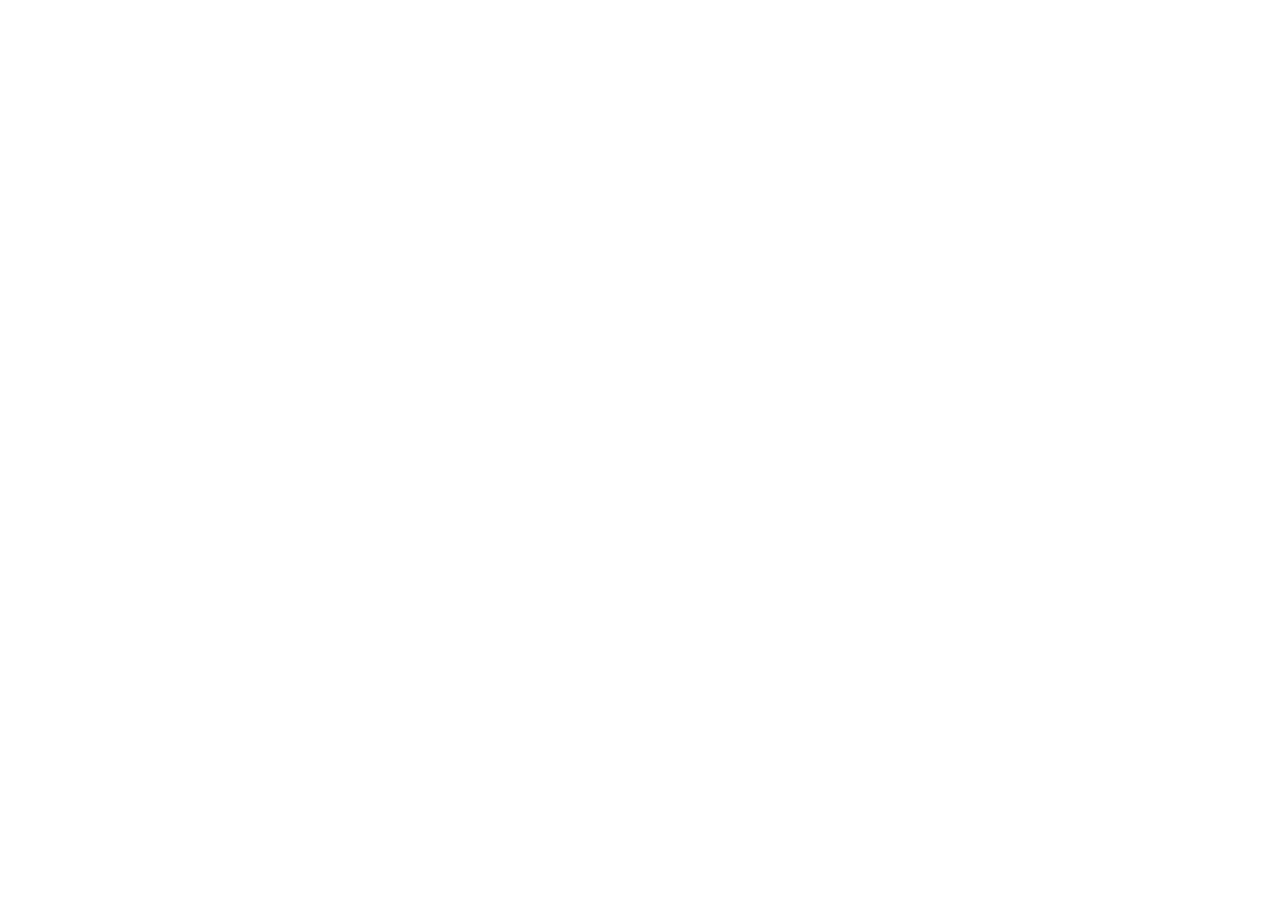
==== index.html @ e65b6827 "creacion de carpeta, index y css" ====
<!DOCTYPE html>
<html lang="en">
  <head>
    <meta charset="UTF-8" />
    <meta http-equiv="X-UA-Compatible" content="IE=edge" />
    <meta name="viewport" content="width=device-width, initial-scale=1.0" />
    <title>P1 Landing Negocio</title>
    <link rel="stylesheet" href="./style.css" />

    <link
      rel="stylesheet"
      href="https://cdn.jsdelivr.net/npm/bootstrap@4.6.0/dist/css/bootstrap.min.css"
      integrity="sha384-B0vP5xmATw1+K9KRQjQERJvTumQW0nPEzvF6L/Z6nronJ3oUOFUFpCjEUQouq2+l"
      crossorigin="anonymous"
    />
    <script
      src="https://code.jquery.com/jquery-3.5.1.slim.min.js"
      integrity="sha384-DfXdz2htPH0lsSSs5nCTpuj/zy4C+OGpamoFVy38MVBnE+IbbVYUew+OrCXaRkfj"
      crossorigin="anonymous"
    ></script>
    <script
      src="https://cdn.jsdelivr.net/npm/bootstrap@4.6.0/dist/js/bootstrap.bundle.min.js"
      integrity="sha384-Piv4xVNRyMGpqkS2by6br4gNJ7DXjqk09RmUpJ8jgGtD7zP9yug3goQfGII0yAns"
      crossorigin="anonymous"
    ></script>

    <link rel="apple-touch-icon" sizes="57x57" href="/apple-icon-57x57.png" />
    <link rel="apple-touch-icon" sizes="60x60" href="/apple-icon-60x60.png" />
    <link rel="apple-touch-icon" sizes="72x72" href="/apple-icon-72x72.png" />
    <link rel="apple-touch-icon" sizes="76x76" href="/apple-icon-76x76.png" />
    <link
      rel="apple-touch-icon"
      sizes="114x114"
      href="/apple-icon-114x114.png"
    />
    <link
      rel="apple-touch-icon"
      sizes="120x120"
      href="/apple-icon-120x120.png"
    />
    <link
      rel="apple-touch-icon"
      sizes="144x144"
      href="/apple-icon-144x144.png"
    />
    <link
      rel="apple-touch-icon"
      sizes="152x152"
      href="/apple-icon-152x152.png"
    />
    <link
      rel="apple-touch-icon"
      sizes="180x180"
      href="/apple-icon-180x180.png"
    />
    <link
      rel="icon"
      type="image/png"
      sizes="192x192"
      href="/android-icon-192x192.png"
    />
    <link rel="icon" type="image/png" sizes="32x32" href="/favicon-32x32.png" />
    <link rel="icon" type="image/png" sizes="96x96" href="/favicon-96x96.png" />
    <link rel="icon" type="image/png" sizes="16x16" href="/favicon-16x16.png" />
    <link rel="manifest" href="/manifest.json" />
    <meta name="msapplication-TileColor" content="#ffffff" />
    <meta name="msapplication-TileImage" content="/ms-icon-144x144.png" />
    <meta name="theme-color" content="#ffffff" />
  </head>
  <body>
    
  </body>
</html>
---- style.css ----
* {
 margin: 0;
 padding: 0;
 box-sizing: border-box;   
}

body {
    
}
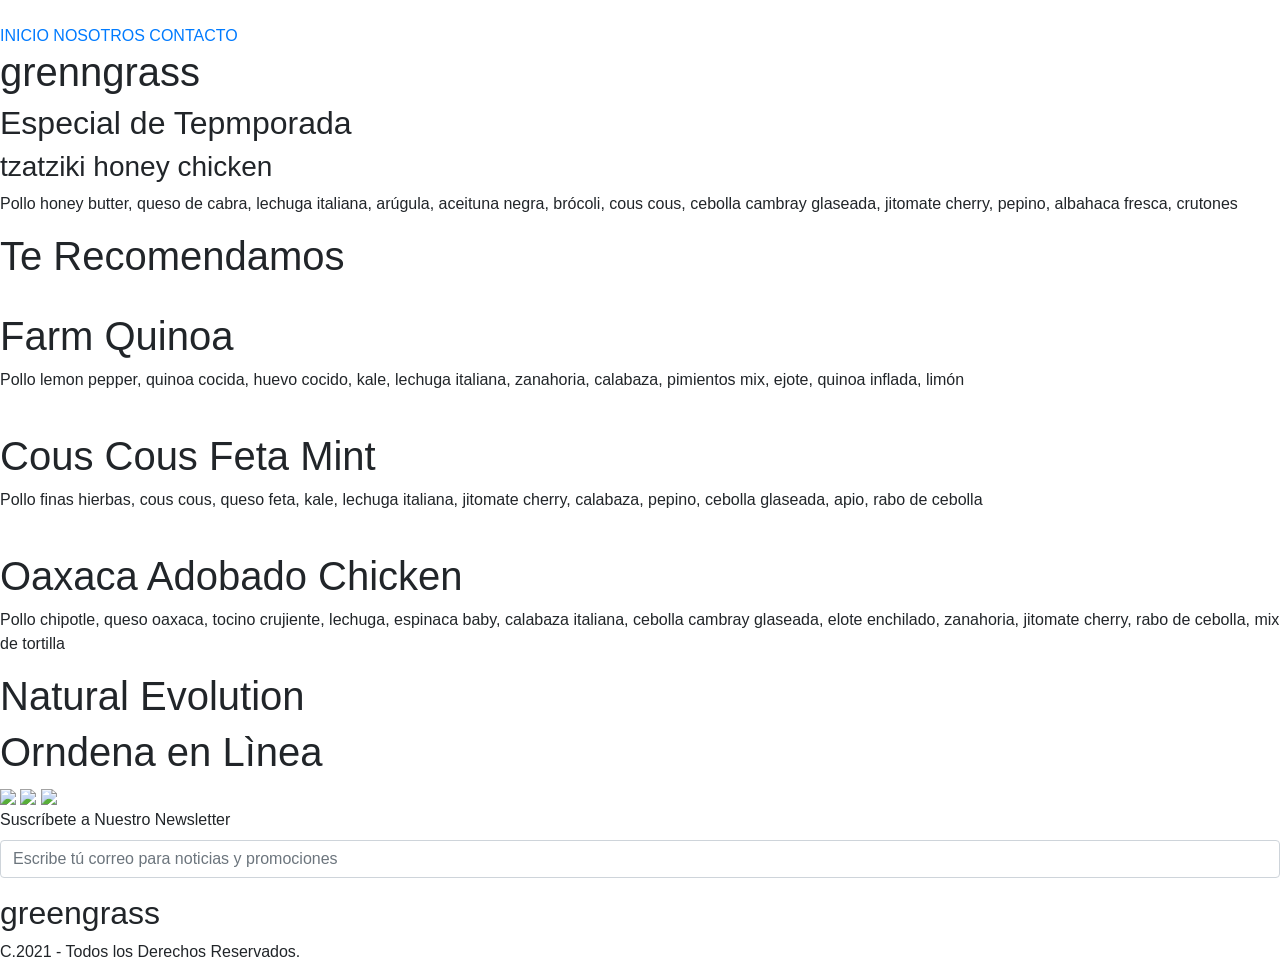
==== commit 8ee92412: "estructura html, carpetas con imagenes a usar" ====
--- a/index.html
+++ b/index.html
@@ -68,6 +68,71 @@
     <meta name="theme-color" content="#ffffff" />
   </head>
   <body>
-    
+    <header>
+      <img src="" />
+      <nav>
+        <a href="#">INICIO</a>
+        <a href="#">NOSOTROS</a>
+        <a href="#">CONTACTO</a>
+      </nav>
+    </header>
+
+    <section>
+      <h1>grenngrass</h1>
+      <h2>Especial de Tepmporada</h2>
+      <h3>tzatziki honey chicken</h3>
+      <p>
+        Pollo honey butter, queso de cabra, lechuga italiana, arúgula, aceituna
+        negra, brócoli, cous cous, cebolla cambray glaseada, jitomate cherry,
+        pepino, albahaca fresca, crutones
+      </p>
+    </section>
+    <h1>Te Recomendamos</h1>
+    <section>
+      <header>
+        <img src="" />
+        <h1>Farm Quinoa</h1>
+        <p>
+          Pollo lemon pepper, quinoa cocida, huevo cocido, kale, lechuga
+          italiana, zanahoria, calabaza, pimientos mix, ejote, quinoa inflada,
+          limón
+        </p>
+        <img src="" />
+        <h1>Cous Cous Feta Mint</h1>
+        <p>
+          Pollo finas hierbas, cous cous, queso feta, kale, lechuga italiana,
+          jitomate cherry, calabaza, pepino, cebolla glaseada, apio, rabo de
+          cebolla
+        </p>
+        <img src="" />
+        <h1>Oaxaca Adobado Chicken</h1>
+        <p>
+          Pollo chipotle, queso oaxaca, tocino crujiente, lechuga, espinaca
+          baby, calabaza italiana, cebolla cambray glaseada, elote enchilado,
+          zanahoria, jitomate cherry, rabo de cebolla, mix de tortilla
+        </p>
+      </header>
+    </section>
+    <section>
+        <h1>Natural Evolution</h1>
+        <header>
+            <h1>Orndena en Lìnea</h1>
+            <img src="#">
+            <img src="#">
+            <img src="#">
+        </header>
+    </section>
+    <footer>
+        <form>
+            <div class="form-group">
+              <label for="formGroupExampleInput">Suscríbete a Nuestro Newsletter</label>
+              <input type="text" class="form-control" id="formGroupExampleInput" placeholder="Escribe tú correo para noticias y promociones">
+            </div>
+          </form>
+        <section>
+            <h2>greengrass</h2>
+            <p>C.2021 - Todos los Derechos Reservados.</p>
+        </section>
+    </footer>
   </body>
 </html>
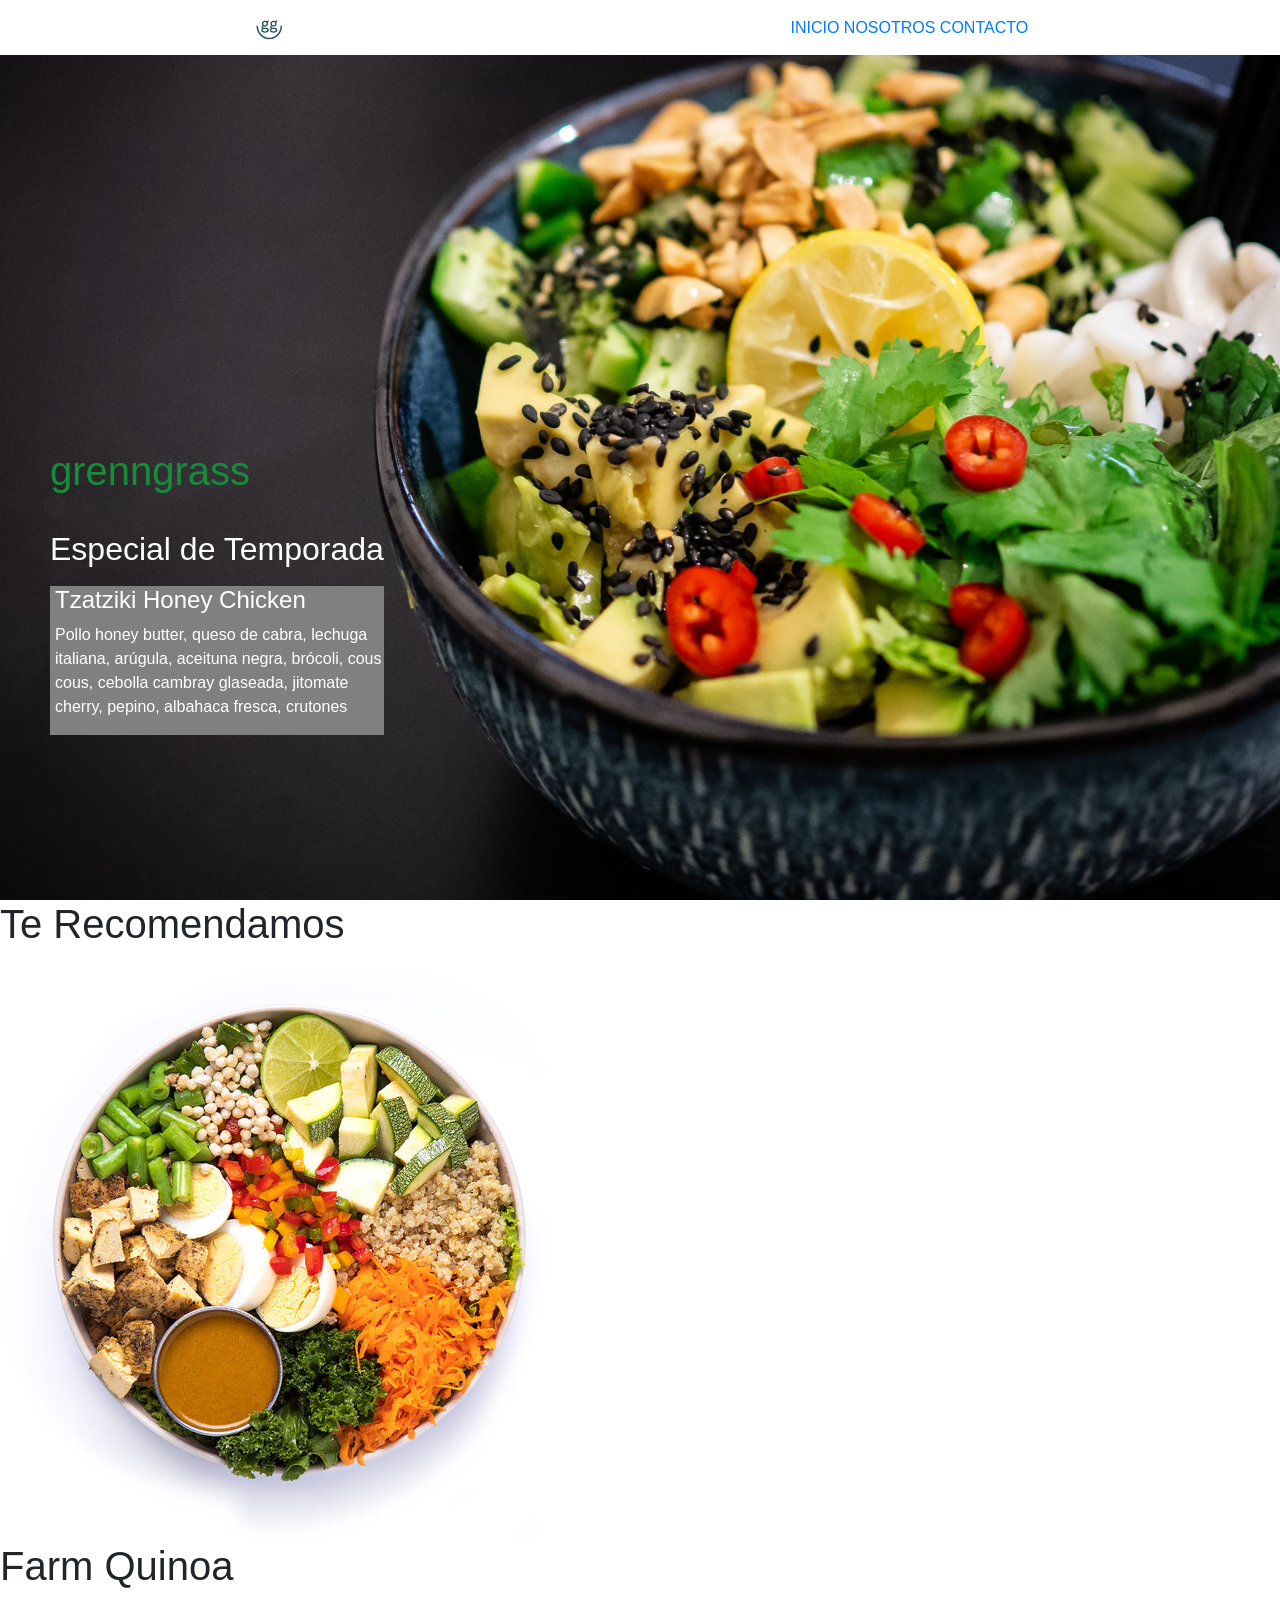
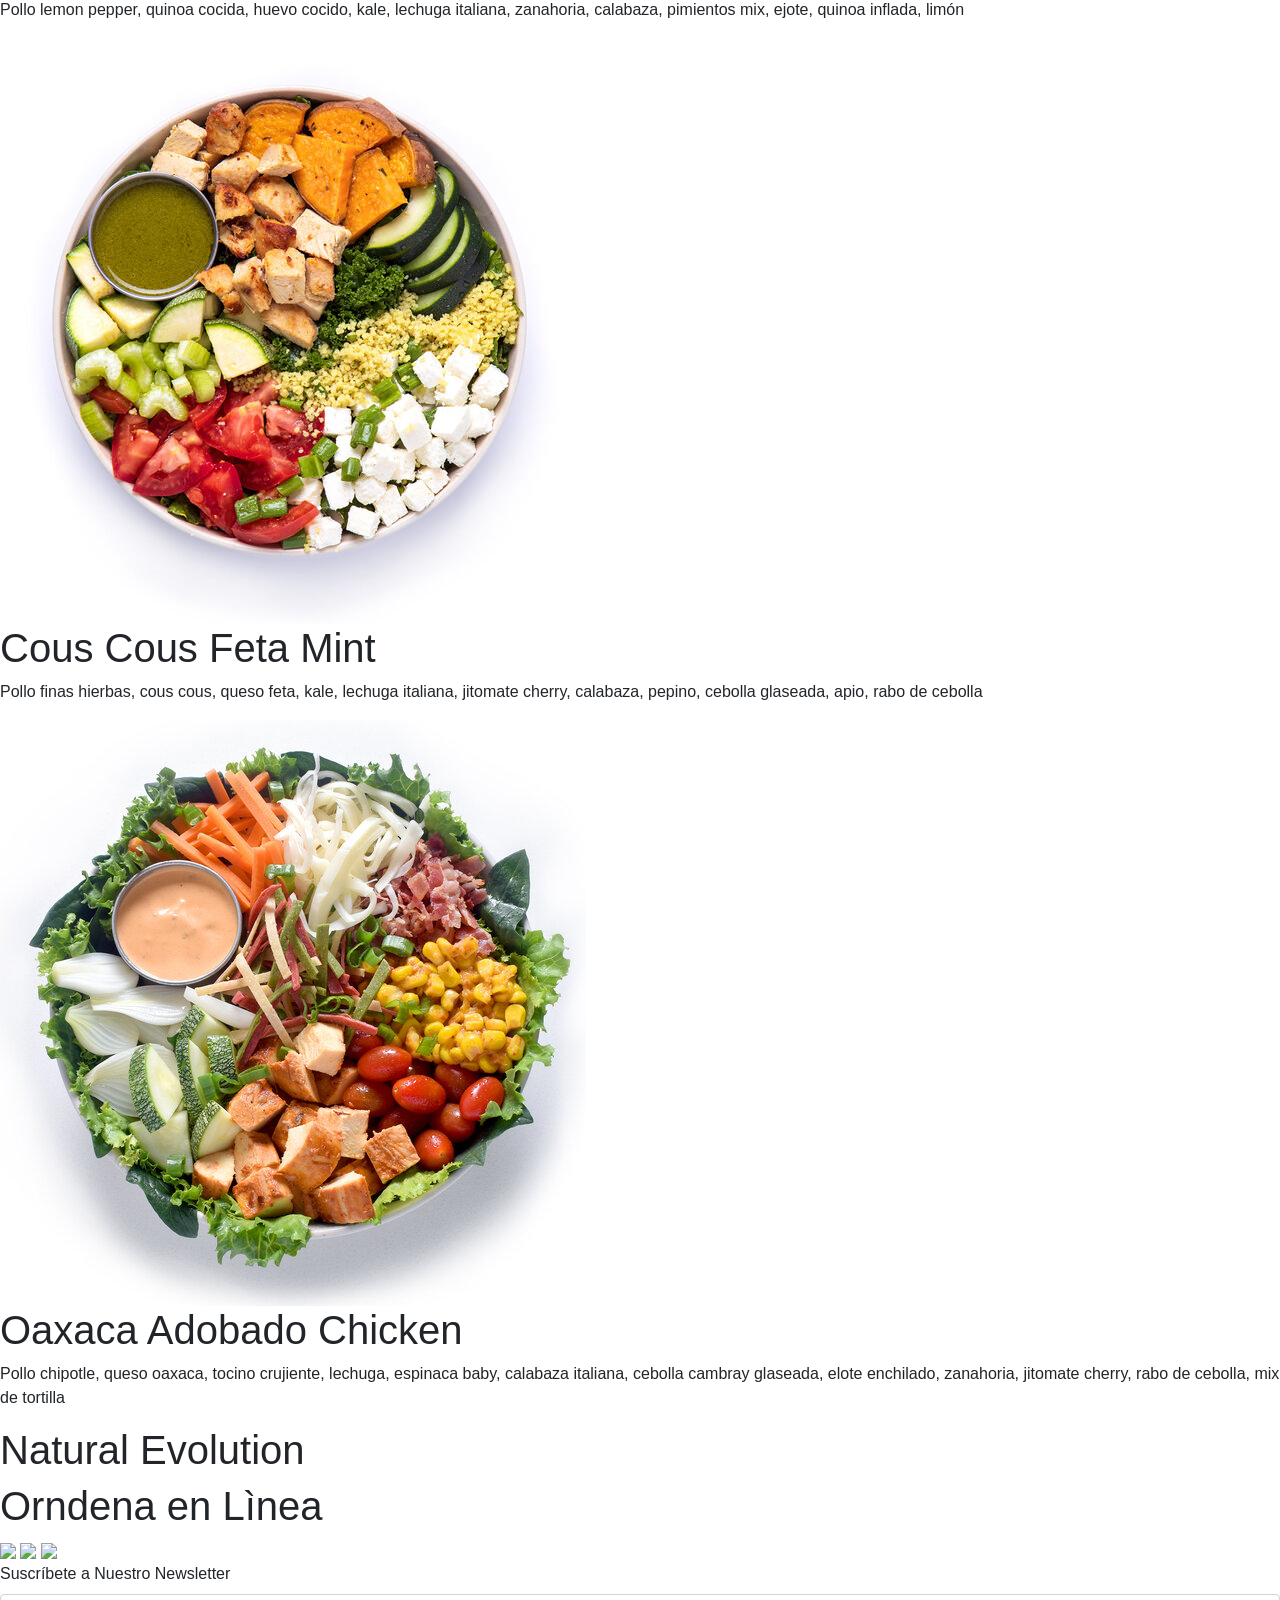
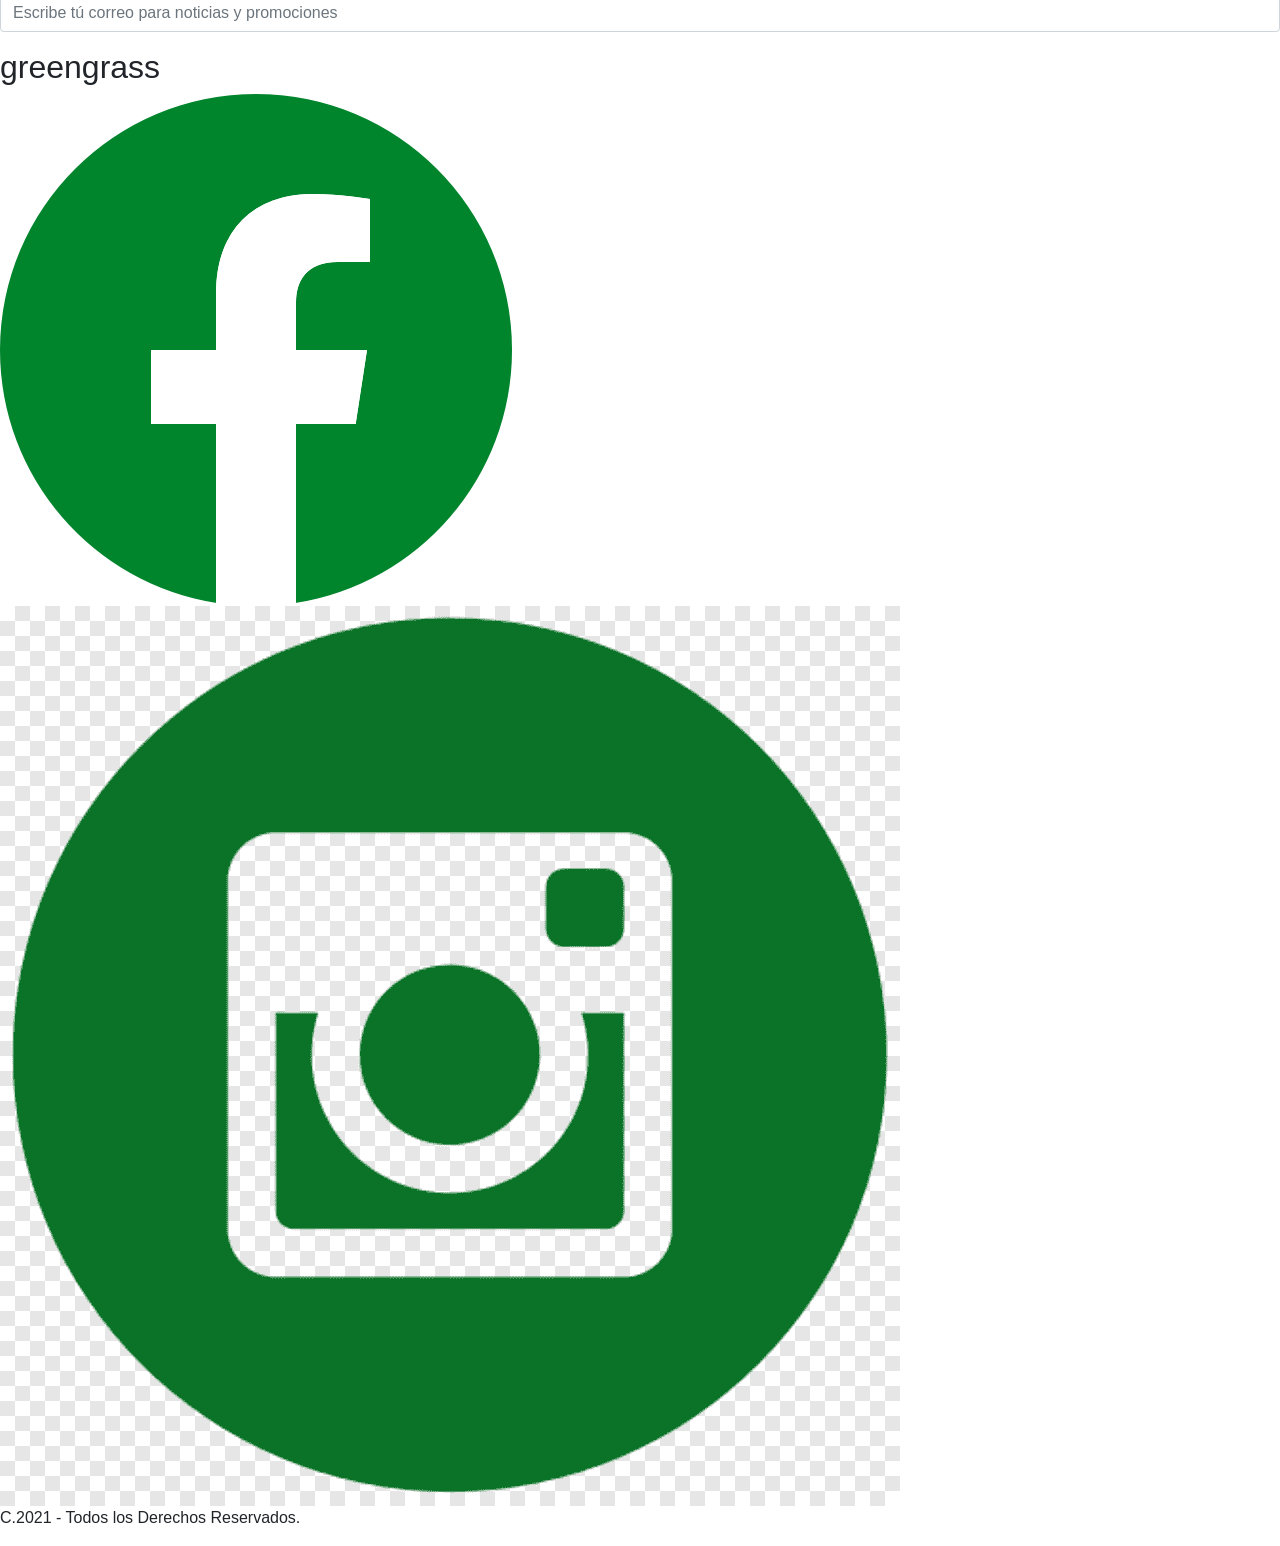
==== commit 48aa8ca9: "se aplicaron estilos a nav, a blog. Falta coregir el porque no esta tomando la clase para color y la" ====
--- a/index.html
+++ b/index.html
@@ -68,43 +68,46 @@
     <meta name="theme-color" content="#ffffff" />
   </head>
   <body>
-    <header>
-      <img src="" />
-      <nav>
+    <header class="container_nav">
+      <img class="logo_nav" src="./logo/logo_gg.png"/>
+      <nav class=".nav" >
         <a href="#">INICIO</a>
         <a href="#">NOSOTROS</a>
         <a href="#">CONTACTO</a>
       </nav>
     </header>
-
-    <section>
-      <h1>grenngrass</h1>
-      <h2>Especial de Tepmporada</h2>
-      <h3>tzatziki honey chicken</h3>
+    <section class="bk_blog" >
+      <header class="container_esp_temp" >
+      <h1 class="tittle_esp_temp" >grenngrass</h1>
+      <h2 class="text_esp_temp_h2" >Especial de Temporada</h2>
+      <div class="box_esp_temp">
+      <h3 class="text_esp_temp_h3" >Tzatziki Honey Chicken</h3>
       <p>
         Pollo honey butter, queso de cabra, lechuga italiana, arúgula, aceituna
         negra, brócoli, cous cous, cebolla cambray glaseada, jitomate cherry,
         pepino, albahaca fresca, crutones
       </p>
+    </div>
+    </header>
     </section>
     <h1>Te Recomendamos</h1>
     <section>
       <header>
-        <img src="" />
+        <img src="./img_salads/15_FARM_QUINOA.jpeg"/>
         <h1>Farm Quinoa</h1>
         <p>
           Pollo lemon pepper, quinoa cocida, huevo cocido, kale, lechuga
           italiana, zanahoria, calabaza, pimientos mix, ejote, quinoa inflada,
           limón
         </p>
-        <img src="" />
+        <img src="./img_salads/17_COUS_COUS_FETA_MINT.jpeg"/>
         <h1>Cous Cous Feta Mint</h1>
         <p>
           Pollo finas hierbas, cous cous, queso feta, kale, lechuga italiana,
           jitomate cherry, calabaza, pepino, cebolla glaseada, apio, rabo de
           cebolla
         </p>
-        <img src="" />
+        <img src="./img_salads/00_bonus_oaxaca.jpeg"/>
         <h1>Oaxaca Adobado Chicken</h1>
         <p>
           Pollo chipotle, queso oaxaca, tocino crujiente, lechuga, espinaca
@@ -130,7 +133,11 @@
             </div>
           </form>
         <section>
+            <header>
             <h2>greengrass</h2>
+            <img src="./img_sm/facebook-icone-vert.png">
+            <img src="./img_sm/instagram-icone-vert.png">
+        </header>
             <p>C.2021 - Todos los Derechos Reservados.</p>
         </section>
     </footer>
--- a/style.css
+++ b/style.css
@@ -1,9 +1,75 @@
+@import url('https://fonts.googleapis.com/css2?family=Montserrat:wght@100;400;700&display=swap');
+
 * {
- margin: 0;
- padding: 0;
- box-sizing: border-box;   
+    margin: 0;
+    padding: 0;
+    box-sizing: border-box;   
 }
 
 body {
-    
+    font-family: 'Montserrat', sans-serif;
+}
+
+.logo_nav {
+    width: 35px;
+    height: 35px;
+}
+
+.container_nav {
+    width: 100%;
+    height: 55px;
+    display: flex;
+    justify-content: space-around;
+    align-items: center;
+    background-color: #ffffff;
+    position: fixed;
+}
+
+.nav {
+    display: inline-block;
+    text-decoration: none;
+    color: #168d3a;
+    padding-right: 15px;
+}
+
+.bk_blog {
+    width: 100%;
+    height: 100vh;
+    background-image: url(./bg_img/img_bg1.jpg);
+    background-position: center;
+    background-repeat: no-repeat;
+    background-size: cover;
+}
+
+.container_esp_temp {
+    width: 30%;
+    height: 90vh;
+    padding-bottom: 75px;
+    padding-left: 50px;
+    color: #ffffff;
+    display: flex;
+    flex-direction: column;
+    justify-content: flex-end;
+
+}
+
+.tittle_esp_temp {
+    color: #168d3a;
+    margin-bottom: 35px;
+}
+
+.box_esp_temp {
+    display: block;
+    background-color: #808080;
+    color: #ffffff;
+    padding-left: 5px;
+}
+
+.text_esp_temp_h2 {
+    font-size: 2rem; 
+    padding-bottom: 10px;
+}
+
+.text_esp_temp_h3 {
+    font-size: 1.5rem;
 }
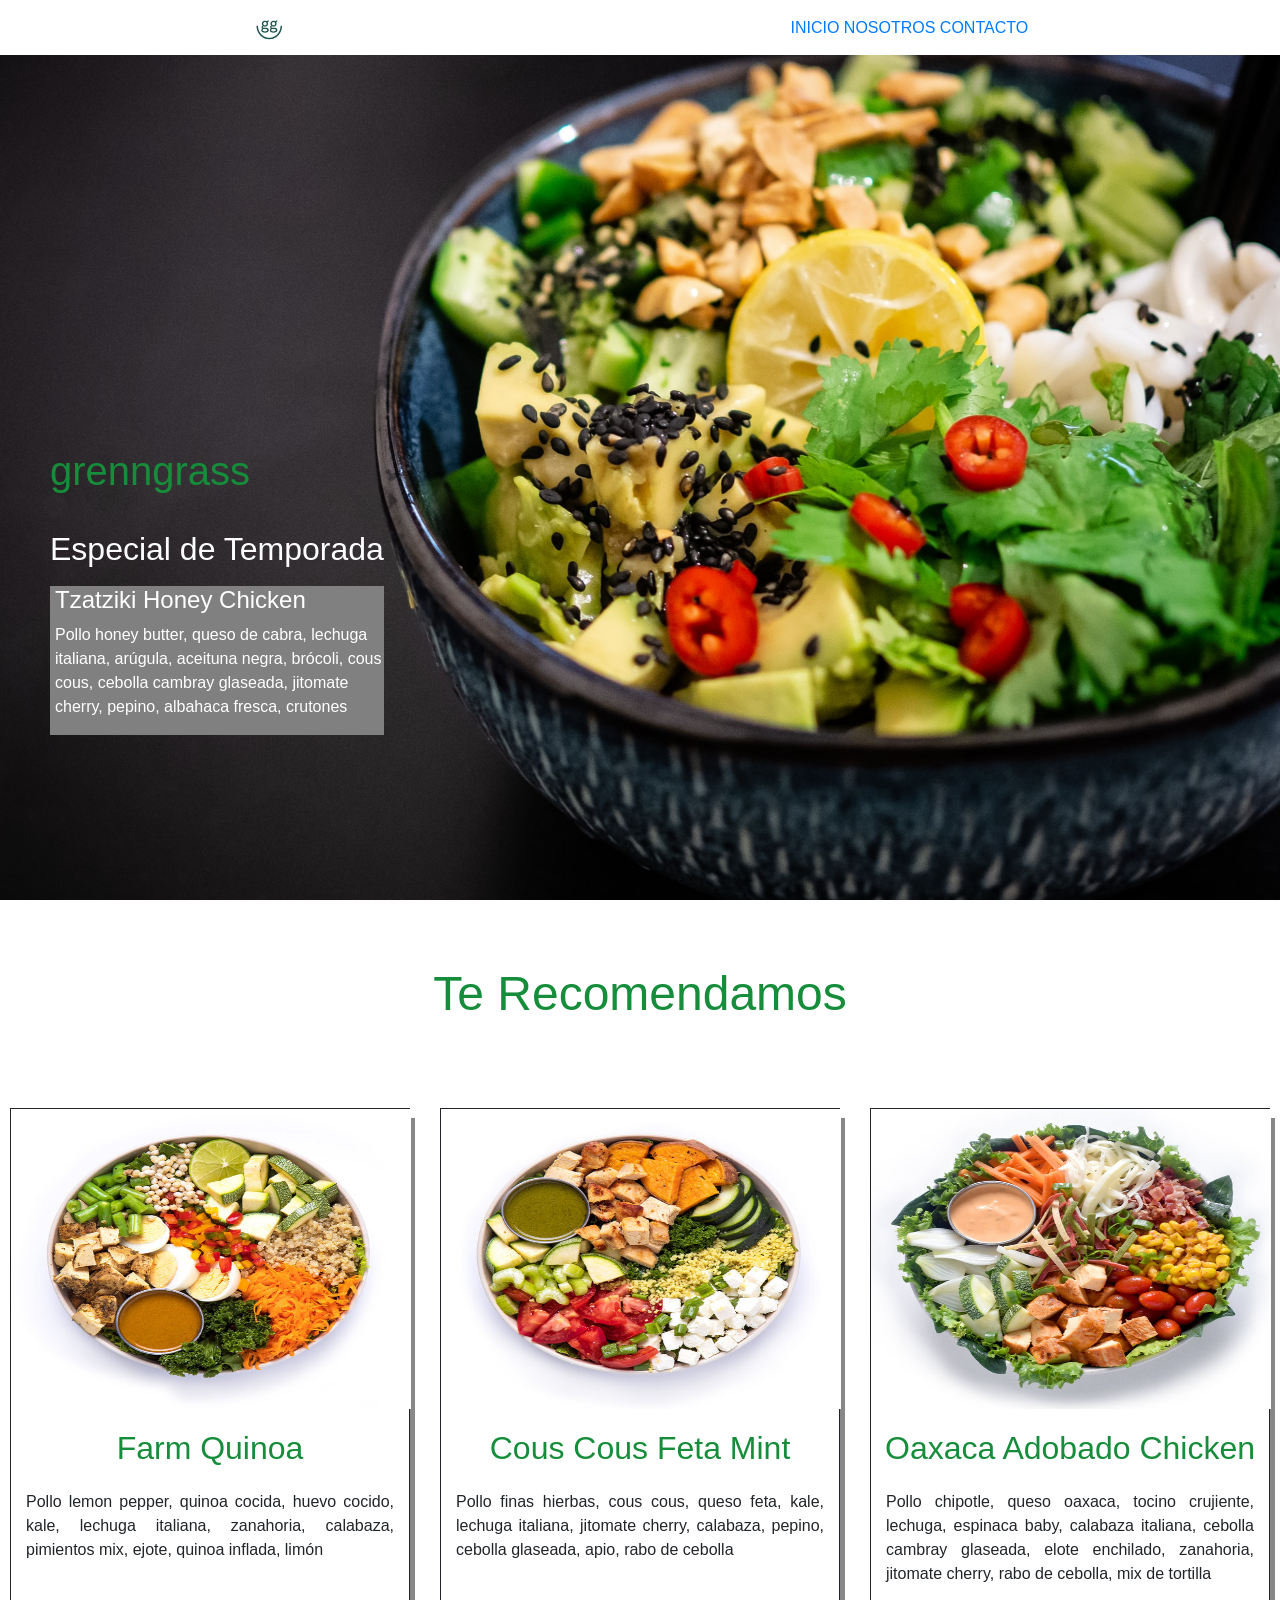
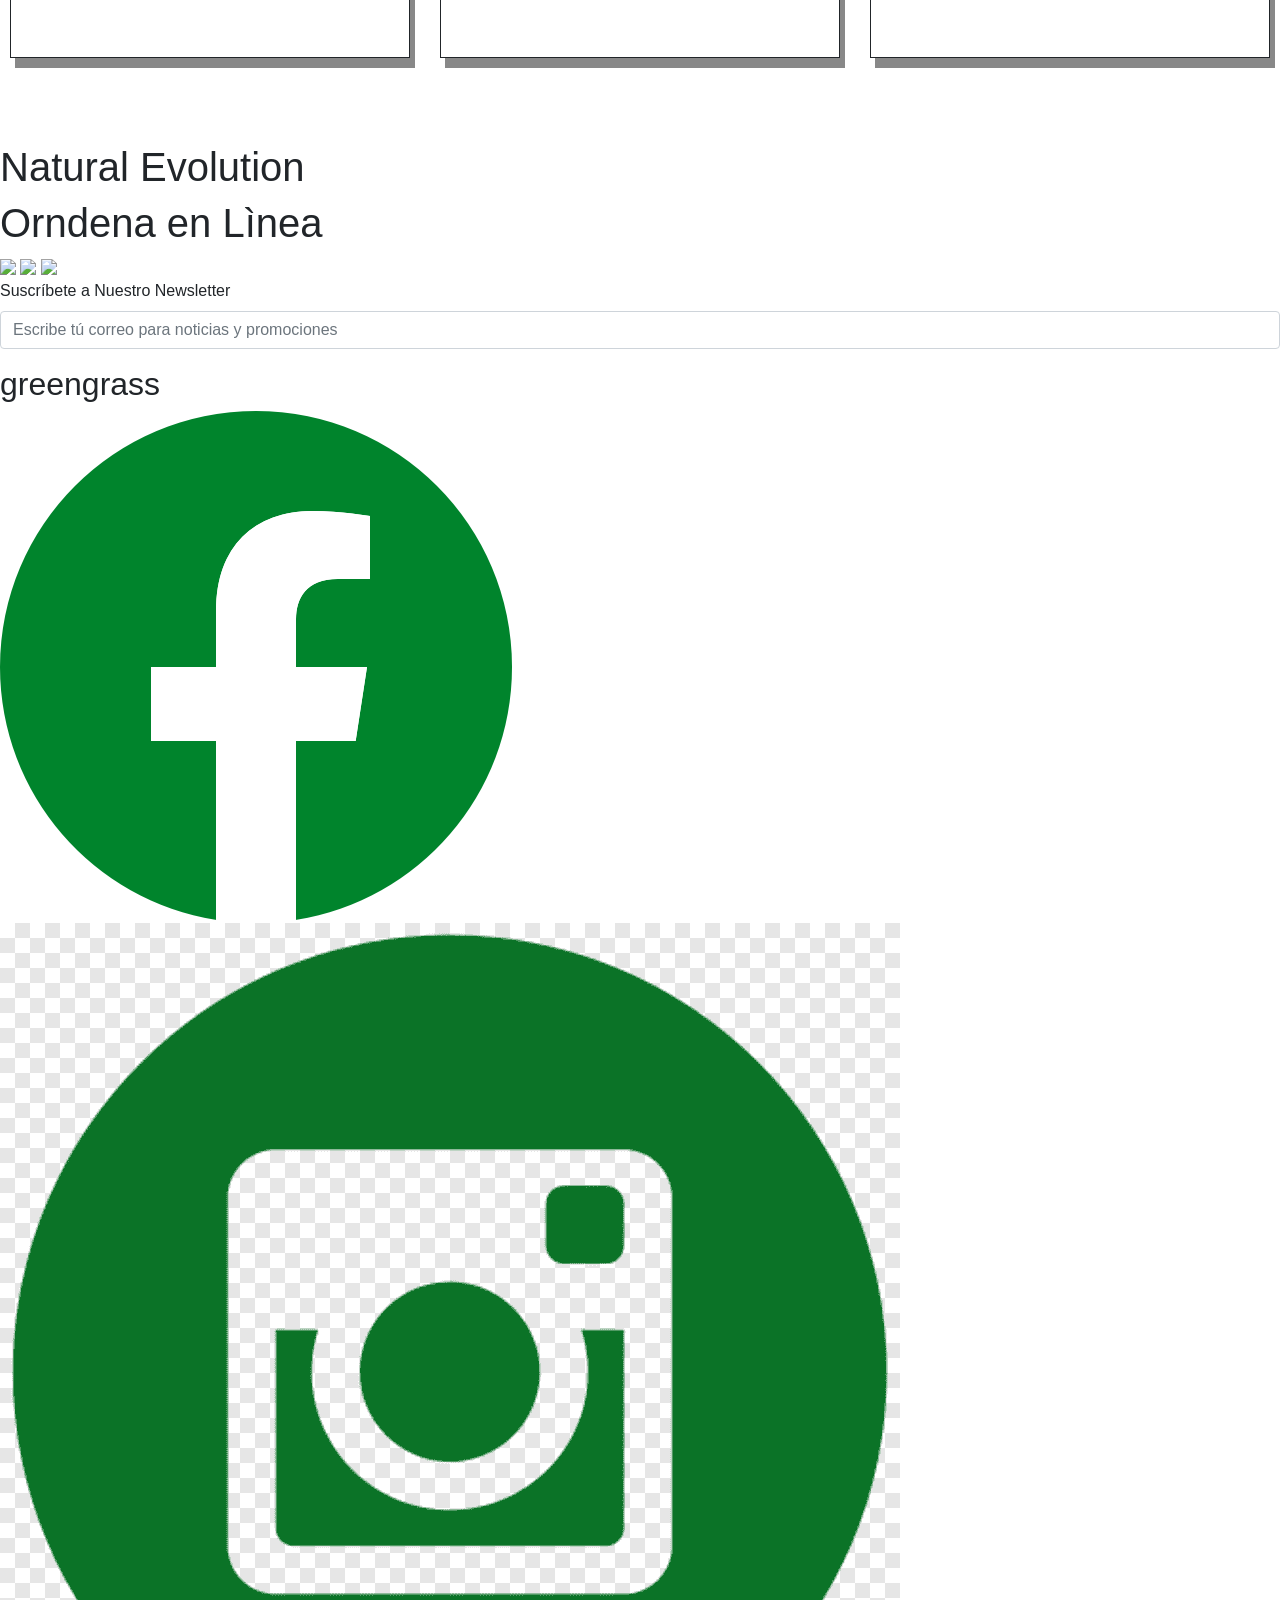
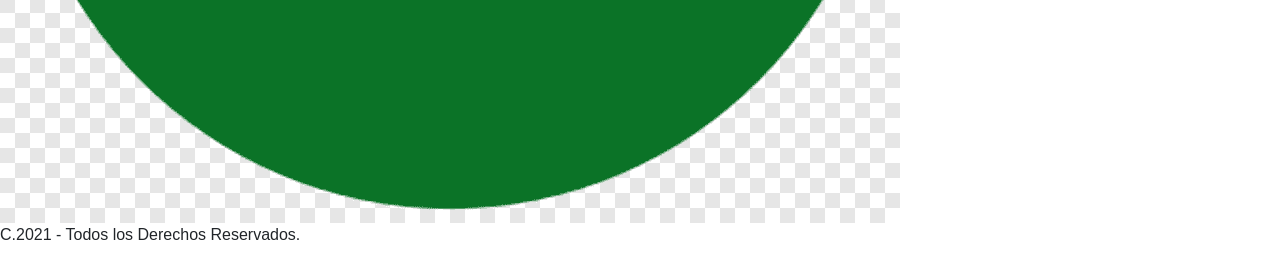
==== commit 57584c74: "Actualizacion de error en favicon, clases en te recomendamos, se agrego comentario para distinguir s" ====
--- a/index.html
+++ b/index.html
@@ -5,8 +5,9 @@
     <meta http-equiv="X-UA-Compatible" content="IE=edge" />
     <meta name="viewport" content="width=device-width, initial-scale=1.0" />
     <title>P1 Landing Negocio</title>
+    <!--Hoja de Estilos-->
     <link rel="stylesheet" href="./style.css" />
-
+    <!--Bootstrap-->
     <link
       rel="stylesheet"
       href="https://cdn.jsdelivr.net/npm/bootstrap@4.6.0/dist/css/bootstrap.min.css"
@@ -23,51 +24,53 @@
       integrity="sha384-Piv4xVNRyMGpqkS2by6br4gNJ7DXjqk09RmUpJ8jgGtD7zP9yug3goQfGII0yAns"
       crossorigin="anonymous"
     ></script>
-
-    <link rel="apple-touch-icon" sizes="57x57" href="/apple-icon-57x57.png" />
-    <link rel="apple-touch-icon" sizes="60x60" href="/apple-icon-60x60.png" />
-    <link rel="apple-touch-icon" sizes="72x72" href="/apple-icon-72x72.png" />
-    <link rel="apple-touch-icon" sizes="76x76" href="/apple-icon-76x76.png" />
+    <!--Favicon-->
+    <link rel="apple-touch-icon" sizes="57x57" href="./favicon.ico/apple-icon-57x57.png" />
+    <link rel="apple-touch-icon" sizes="60x60" href="./favicon.ico/apple-icon-60x60.png" />
+    <link rel="apple-touch-icon" sizes="72x72" href="./favicon.ico/apple-icon-72x72.png" />
+    <link rel="apple-touch-icon" sizes="76x76" href="./favicon.ico/apple-icon-76x76.png" />
     <link
       rel="apple-touch-icon"
       sizes="114x114"
-      href="/apple-icon-114x114.png"
+      href="./favicon.ico/apple-icon-114x114.png"
     />
     <link
       rel="apple-touch-icon"
       sizes="120x120"
-      href="/apple-icon-120x120.png"
+      href="./favicon.ico/apple-icon-120x120.png"
     />
     <link
       rel="apple-touch-icon"
       sizes="144x144"
-      href="/apple-icon-144x144.png"
+      href="./favicon.ico/apple-icon-144x144.png"
     />
     <link
       rel="apple-touch-icon"
       sizes="152x152"
-      href="/apple-icon-152x152.png"
+      href="./favicon.ico/apple-icon-152x152.png"
     />
     <link
       rel="apple-touch-icon"
       sizes="180x180"
-      href="/apple-icon-180x180.png"
+      href="./favicon.ico/apple-icon-180x180.png"
     />
     <link
       rel="icon"
       type="image/png"
       sizes="192x192"
-      href="/android-icon-192x192.png"
+      href="./favicon.ico/android-icon-192x192.png"
     />
-    <link rel="icon" type="image/png" sizes="32x32" href="/favicon-32x32.png" />
-    <link rel="icon" type="image/png" sizes="96x96" href="/favicon-96x96.png" />
-    <link rel="icon" type="image/png" sizes="16x16" href="/favicon-16x16.png" />
-    <link rel="manifest" href="/manifest.json" />
+    <link rel="icon" type="image/png" sizes="32x32" href="./favicon.ico/favicon-32x32.png" />
+    <link rel="icon" type="image/png" sizes="96x96" href="./favicon.ico/favicon-96x96.png"/>
+    <link rel="icon" type="image/png" sizes="16x16" href="favicon.ico/favicon-16x16.png" />
+    <link rel="manifest" href="./favicon.ico/manifest.json" />
     <meta name="msapplication-TileColor" content="#ffffff" />
     <meta name="msapplication-TileImage" content="/ms-icon-144x144.png" />
     <meta name="theme-color" content="#ffffff" />
   </head>
+  <!--Inicia Body-->
   <body>
+    <!--Menú de navegación-->
     <header class="container_nav">
       <img class="logo_nav" src="./logo/logo_gg.png"/>
       <nav class=".nav" >
@@ -76,6 +79,7 @@
         <a href="#">CONTACTO</a>
       </nav>
     </header>
+    <!--Inicia Blog-->
     <section class="bk_blog" >
       <header class="container_esp_temp" >
       <h1 class="tittle_esp_temp" >grenngrass</h1>
@@ -90,41 +94,50 @@
     </div>
     </header>
     </section>
-    <h1>Te Recomendamos</h1>
-    <section>
-      <header>
-        <img src="./img_salads/15_FARM_QUINOA.jpeg"/>
-        <h1>Farm Quinoa</h1>
-        <p>
+    <!--Inicia Te Recomendamos-->
+    <header class="background_adicionales">
+    <h1 class="tittle_te_recomendamos" >Te Recomendamos</h1>
+    <section class="container-box" >
+        <div class="box">
+        <img src="./img_salads/15_FARM_QUINOA.jpeg" width="400px" height="300"/>
+        <h1 class="tittle_box" >Farm Quinoa</h1>
+        <p class="text_box" >
           Pollo lemon pepper, quinoa cocida, huevo cocido, kale, lechuga
           italiana, zanahoria, calabaza, pimientos mix, ejote, quinoa inflada,
           limón
         </p>
-        <img src="./img_salads/17_COUS_COUS_FETA_MINT.jpeg"/>
-        <h1>Cous Cous Feta Mint</h1>
-        <p>
+        </div>
+        <div class="box">
+        <img src="./img_salads/17_COUS_COUS_FETA_MINT.jpeg" width="400px" height="300"/>
+        <h1 class="tittle_box" >Cous Cous Feta Mint</h1>
+        <p class="text_box" >
           Pollo finas hierbas, cous cous, queso feta, kale, lechuga italiana,
           jitomate cherry, calabaza, pepino, cebolla glaseada, apio, rabo de
           cebolla
         </p>
-        <img src="./img_salads/00_bonus_oaxaca.jpeg"/>
-        <h1>Oaxaca Adobado Chicken</h1>
-        <p>
+        </div>
+        <div class="box">
+        <img src="./img_salads/00_bonus_oaxaca.jpeg" width="400px" height="300"/>
+        <h1 class="tittle_box" >Oaxaca Adobado Chicken</h1>
+        <p class="text_box" >
           Pollo chipotle, queso oaxaca, tocino crujiente, lechuga, espinaca
           baby, calabaza italiana, cebolla cambray glaseada, elote enchilado,
           zanahoria, jitomate cherry, rabo de cebolla, mix de tortilla
         </p>
-      </header>
+        </div>
     </section>
-    <section>
+    </header>
+    <!--Inicia Adicionales-->
+    <section  >
         <h1>Natural Evolution</h1>
-        <header>
+        <header >
             <h1>Orndena en Lìnea</h1>
             <img src="#">
             <img src="#">
             <img src="#">
         </header>
     </section>
+    <!--Inicia Footer-->
     <footer>
         <form>
             <div class="form-group">
--- a/style.css
+++ b/style.css
@@ -72,4 +72,58 @@
 
 .text_esp_temp_h3 {
     font-size: 1.5rem;
-}+}
+
+.background_adicionales {
+    margin: 0 auto;
+    background-color: #ffffff;
+    background-position: center;
+    background-repeat: no-repeat;
+    background-size: cover;
+}
+
+.tittle_te_recomendamos {
+    margin: 0 auto;
+    width: 35%;
+    color: #168d3a;
+    font-size: 3rem;
+    display: block;
+    text-align: center;
+    padding-top: 65px;
+}
+
+.container-box {
+    margin: 0 auto;
+    width: 90%;
+    height: 80vh;
+    display: flex;
+    flex-direction: row;
+    flex-wrap: nowrap;
+    justify-content: space-evenly;
+    align-items: center;
+    justify-content: center;
+}
+
+.box {
+    width: 400px;
+    height: 550px;
+    font-size: 1rem;
+    border: 1px solid;
+    box-shadow: 5px 10px #888888;
+    object-fit: cover;
+    margin: 15px;
+}
+
+.tittle_box {
+    color: #168d3a;
+    font-size: 2rem;
+    text-align: center;
+    padding-top: 20px;
+}
+
+.text_box {
+    font-size: 1rem;
+    font-weight: 100;
+    text-align: justify;
+    padding: 15px;
+}
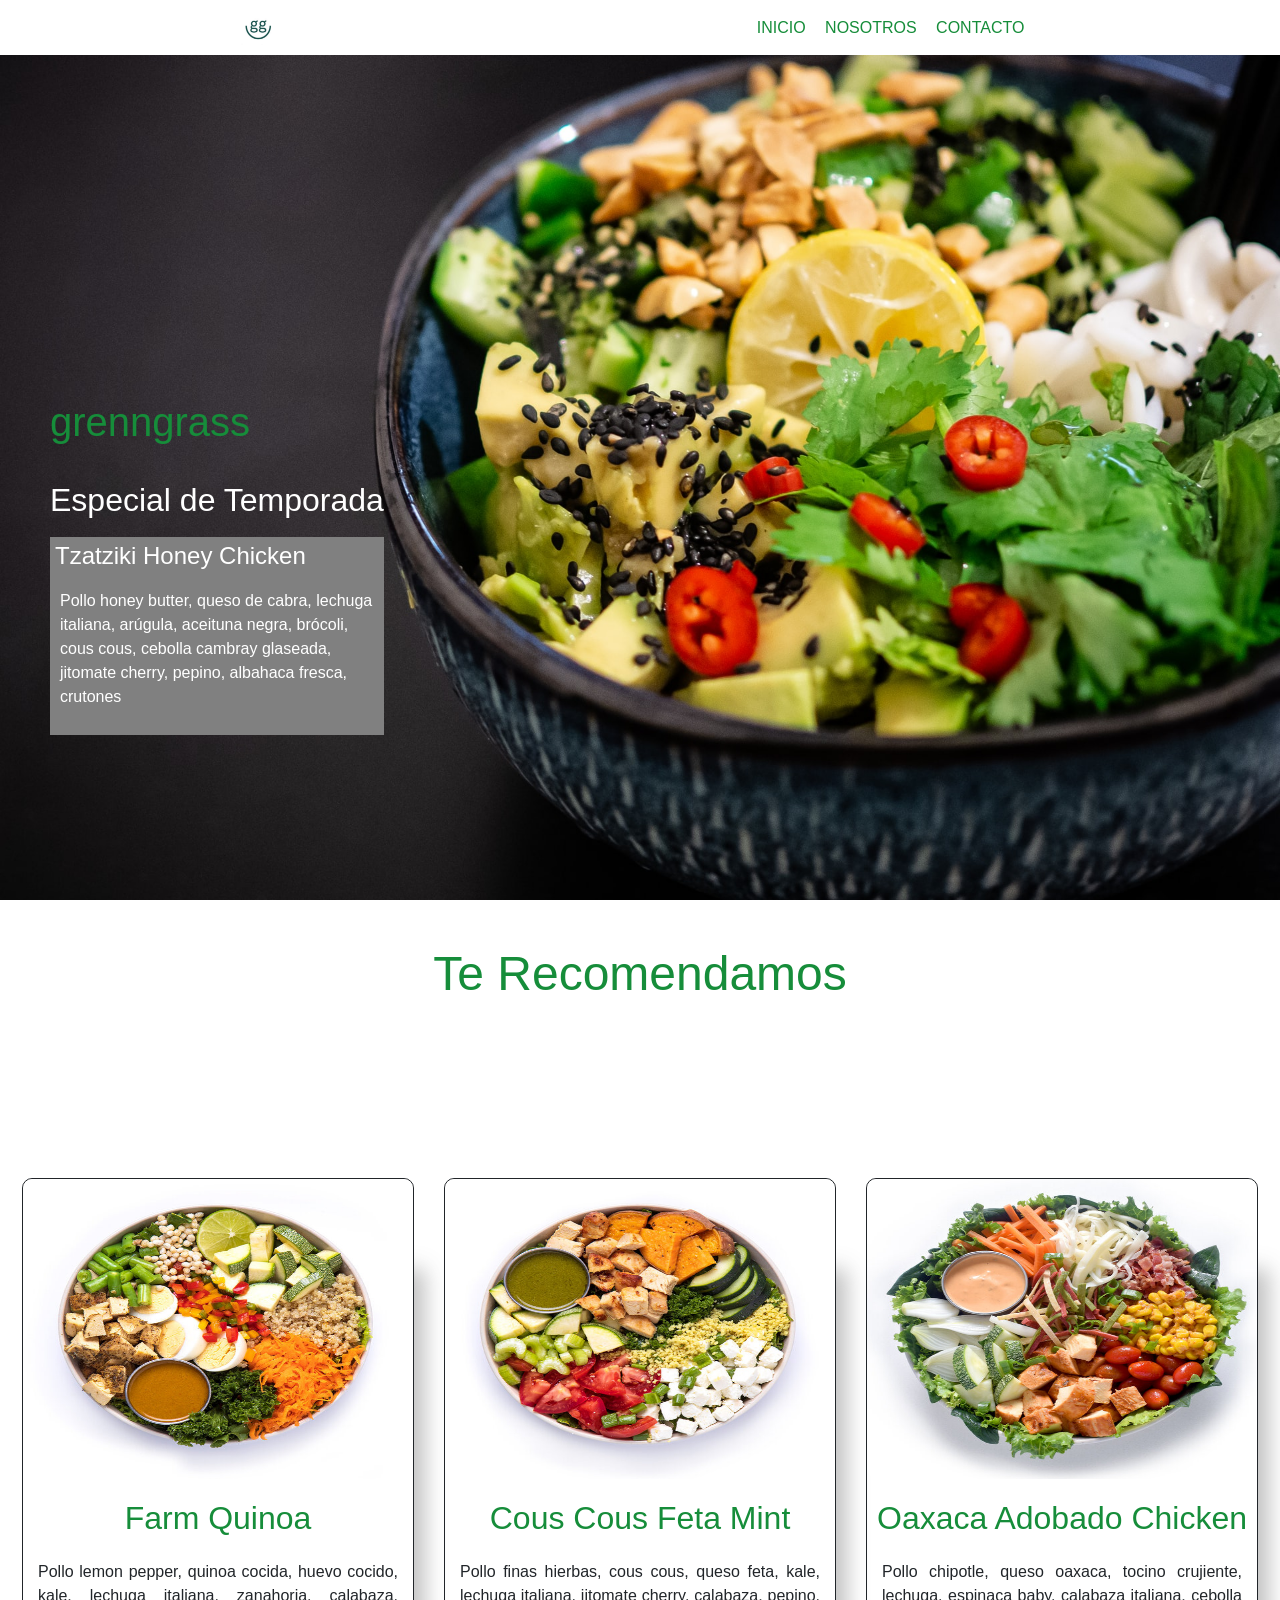
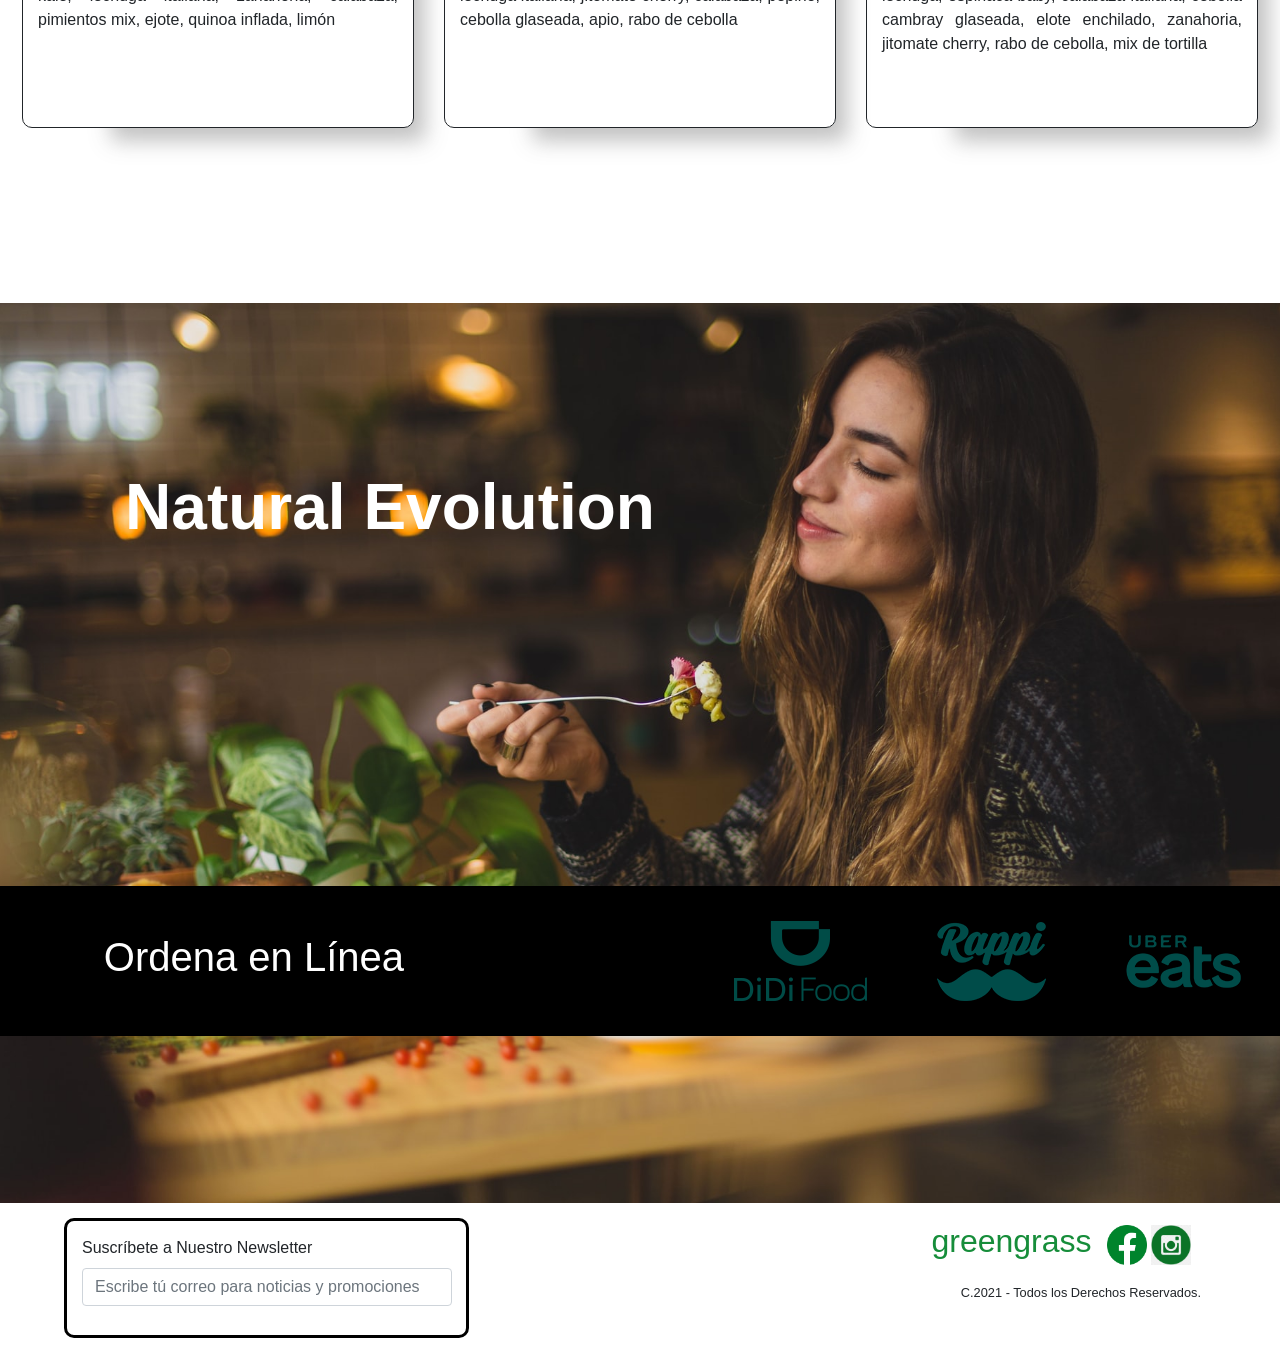
==== commit 2dbcf392: "Se corrigió nav, se agregó estilos  a adicionales y footer" ====
--- a/index.html
+++ b/index.html
@@ -25,10 +25,26 @@
       crossorigin="anonymous"
     ></script>
     <!--Favicon-->
-    <link rel="apple-touch-icon" sizes="57x57" href="./favicon.ico/apple-icon-57x57.png" />
-    <link rel="apple-touch-icon" sizes="60x60" href="./favicon.ico/apple-icon-60x60.png" />
-    <link rel="apple-touch-icon" sizes="72x72" href="./favicon.ico/apple-icon-72x72.png" />
-    <link rel="apple-touch-icon" sizes="76x76" href="./favicon.ico/apple-icon-76x76.png" />
+    <link
+      rel="apple-touch-icon"
+      sizes="57x57"
+      href="./favicon.ico/apple-icon-57x57.png"
+    />
+    <link
+      rel="apple-touch-icon"
+      sizes="60x60"
+      href="./favicon.ico/apple-icon-60x60.png"
+    />
+    <link
+      rel="apple-touch-icon"
+      sizes="72x72"
+      href="./favicon.ico/apple-icon-72x72.png"
+    />
+    <link
+      rel="apple-touch-icon"
+      sizes="76x76"
+      href="./favicon.ico/apple-icon-76x76.png"
+    />
     <link
       rel="apple-touch-icon"
       sizes="114x114"
@@ -60,9 +76,24 @@
       sizes="192x192"
       href="./favicon.ico/android-icon-192x192.png"
     />
-    <link rel="icon" type="image/png" sizes="32x32" href="./favicon.ico/favicon-32x32.png" />
-    <link rel="icon" type="image/png" sizes="96x96" href="./favicon.ico/favicon-96x96.png"/>
-    <link rel="icon" type="image/png" sizes="16x16" href="favicon.ico/favicon-16x16.png" />
+    <link
+      rel="icon"
+      type="image/png"
+      sizes="32x32"
+      href="./favicon.ico/favicon-32x32.png"
+    />
+    <link
+      rel="icon"
+      type="image/png"
+      sizes="96x96"
+      href="./favicon.ico/favicon-96x96.png"
+    />
+    <link
+      rel="icon"
+      type="image/png"
+      sizes="16x16"
+      href="favicon.ico/favicon-16x16.png"
+    />
     <link rel="manifest" href="./favicon.ico/manifest.json" />
     <meta name="msapplication-TileColor" content="#ffffff" />
     <meta name="msapplication-TileImage" content="/ms-icon-144x144.png" />
@@ -72,87 +103,122 @@
   <body>
     <!--Menú de navegación-->
     <header class="container_nav">
-      <img class="logo_nav" src="./logo/logo_gg.png"/>
-      <nav class=".nav" >
-        <a href="#">INICIO</a>
-        <a href="#">NOSOTROS</a>
-        <a href="#">CONTACTO</a>
+      <img class="logo_nav" src="./logo/logo_gg.png" />
+      <nav>
+        <a href="#" class="nav_link">INICIO</a>
+        <a href="#" class="nav_link">NOSOTROS</a>
+        <a href="#" class="nav_link">CONTACTO</a>
       </nav>
     </header>
     <!--Inicia Blog-->
-    <section class="bk_blog" >
-      <header class="container_esp_temp" >
-      <h1 class="tittle_esp_temp" >grenngrass</h1>
-      <h2 class="text_esp_temp_h2" >Especial de Temporada</h2>
-      <div class="box_esp_temp">
-      <h3 class="text_esp_temp_h3" >Tzatziki Honey Chicken</h3>
-      <p>
-        Pollo honey butter, queso de cabra, lechuga italiana, arúgula, aceituna
-        negra, brócoli, cous cous, cebolla cambray glaseada, jitomate cherry,
-        pepino, albahaca fresca, crutones
-      </p>
-    </div>
-    </header>
+    <section class="background_blog">
+      <header class="container_esp_temp">
+        <h1 class="tittle_esp_temp">grenngrass</h1>
+        <h2 class="text_esp_temp_h2">Especial de Temporada</h2>
+        <div class="box_esp_temp">
+          <h3 class="text_esp_temp_h3">Tzatziki Honey Chicken</h3>
+          <p class="text_esp_temp_p">
+            Pollo honey butter, queso de cabra, lechuga italiana, arúgula,
+            aceituna negra, brócoli, cous cous, cebolla cambray glaseada,
+            jitomate cherry, pepino, albahaca fresca, crutones
+          </p>
+        </div>
+      </header>
     </section>
     <!--Inicia Te Recomendamos-->
-    <header class="background_adicionales">
-    <h1 class="tittle_te_recomendamos" >Te Recomendamos</h1>
-    <section class="container-box" >
+    <header class="background_te_recomendamos">
+      <h1 class="tittle_te_recomendamos">Te Recomendamos</h1>
+      <section class="container-box">
         <div class="box">
-        <img src="./img_salads/15_FARM_QUINOA.jpeg" width="400px" height="300"/>
-        <h1 class="tittle_box" >Farm Quinoa</h1>
-        <p class="text_box" >
-          Pollo lemon pepper, quinoa cocida, huevo cocido, kale, lechuga
-          italiana, zanahoria, calabaza, pimientos mix, ejote, quinoa inflada,
-          limón
-        </p>
+          <img class="box_img"
+            src="./img_salads/15_FARM_QUINOA.jpeg"
+            width="390px"
+            height="300"
+          />
+          <h1 class="tittle_box">Farm Quinoa</h1>
+          <p class="text_box">
+            Pollo lemon pepper, quinoa cocida, huevo cocido, kale, lechuga
+            italiana, zanahoria, calabaza, pimientos mix, ejote, quinoa inflada,
+            limón
+          </p>
         </div>
         <div class="box">
-        <img src="./img_salads/17_COUS_COUS_FETA_MINT.jpeg" width="400px" height="300"/>
-        <h1 class="tittle_box" >Cous Cous Feta Mint</h1>
-        <p class="text_box" >
-          Pollo finas hierbas, cous cous, queso feta, kale, lechuga italiana,
-          jitomate cherry, calabaza, pepino, cebolla glaseada, apio, rabo de
-          cebolla
-        </p>
+          <img class="box_img"
+            src="./img_salads/17_COUS_COUS_FETA_MINT.jpeg"
+            width="390px"
+            height="300"
+          />
+          <h1 class="tittle_box">Cous Cous Feta Mint</h1>
+          <p class="text_box">
+            Pollo finas hierbas, cous cous, queso feta, kale, lechuga italiana,
+            jitomate cherry, calabaza, pepino, cebolla glaseada, apio, rabo de
+            cebolla
+          </p>
         </div>
         <div class="box">
-        <img src="./img_salads/00_bonus_oaxaca.jpeg" width="400px" height="300"/>
-        <h1 class="tittle_box" >Oaxaca Adobado Chicken</h1>
-        <p class="text_box" >
-          Pollo chipotle, queso oaxaca, tocino crujiente, lechuga, espinaca
-          baby, calabaza italiana, cebolla cambray glaseada, elote enchilado,
-          zanahoria, jitomate cherry, rabo de cebolla, mix de tortilla
-        </p>
-        </div>
-    </section>
+          <img class="box_img"
+            src="./img_salads/00_bonus_oaxaca.jpeg"
+            width="390px"
+            height="300"
+          />
+          <h1 class="tittle_box">Oaxaca Adobado Chicken</h1>
+          <p class="text_box">
+            Pollo chipotle, queso oaxaca, tocino crujiente, lechuga, espinaca
+            baby, calabaza italiana, cebolla cambray glaseada, elote enchilado,
+            zanahoria, jitomate cherry, rabo de cebolla, mix de tortilla
+          </p>
+        </div>
+      </section>
     </header>
     <!--Inicia Adicionales-->
-    <section  >
-        <h1>Natural Evolution</h1>
-        <header >
-            <h1>Orndena en Lìnea</h1>
-            <img src="#">
-            <img src="#">
-            <img src="#">
+    <section class="background_adicionales">
+      <div class="conteiner_natura_ordena">
+        <h1 class="tittle_ordena">Natural Evolution</h1>
+        <header class="container_ordena">
+          <div class="ordena_btn">
+            <h1 class="tittle_adicionales">Ordena en Línea</h1>
+            <img src="./img_logos/Logos_didi.png" />
+            <img src="./img_logos/Logos_rappi.png" />
+            <img src="./img_logos/Logos_ubereats.png" />
+          </div>
         </header>
+      </div>
     </section>
     <!--Inicia Footer-->
-    <footer>
-        <form>
-            <div class="form-group">
-              <label for="formGroupExampleInput">Suscríbete a Nuestro Newsletter</label>
-              <input type="text" class="form-control" id="formGroupExampleInput" placeholder="Escribe tú correo para noticias y promociones">
-            </div>
-          </form>
-        <section>
-            <header>
-            <h2>greengrass</h2>
-            <img src="./img_sm/facebook-icone-vert.png">
-            <img src="./img_sm/instagram-icone-vert.png">
+    <footer class="container_fotter" >
+      <div class="conteiner_box_form" >
+      <form class="container_form" >
+        <div class="form-group">
+          <label for="formGroupExampleInput"
+            >Suscríbete a Nuestro Newsletter</label
+          >
+          <input
+            type="text"
+            class="form-control"
+            id="formGroupExampleInput"
+            placeholder="Escribe tú correo para noticias y promociones"
+          />
+      </div>
+      </form>
+      </div>
+      <section>
+        <header class="container_social_media">
+          <h2 class="tittle_fotter" >greengrass</h2>
+        <div>
+          <img 
+            src="./img_sm/facebook-icone-vert.png"
+            width="40px"
+            height="40px"
+          />
+          <img 
+            src="./img_sm/instagram-icone-vert.png"
+            width="40px"
+            height="40px"
+          />
+        </div>
         </header>
-            <p>C.2021 - Todos los Derechos Reservados.</p>
-        </section>
+        <p class="text_footer_p">C.2021 - Todos los Derechos Reservados.</p>
+      </section>
     </footer>
   </body>
 </html>
--- a/style.css
+++ b/style.css
@@ -25,14 +25,19 @@
     position: fixed;
 }
 
-.nav {
-    display: inline-block;
+.nav_link {
     text-decoration: none;
     color: #168d3a;
     padding-right: 15px;
 }
 
-.bk_blog {
+.nav_link:hover {
+    text-decoration: none;
+    color: #106b2b;
+    padding-right: 15px;
+}
+
+.background_blog {
     width: 100%;
     height: 100vh;
     background-image: url(./bg_img/img_bg1.jpg);
@@ -50,7 +55,6 @@
     display: flex;
     flex-direction: column;
     justify-content: flex-end;
-
 }
 
 .tittle_esp_temp {
@@ -72,9 +76,16 @@
 
 .text_esp_temp_h3 {
     font-size: 1.5rem;
-}
-
-.background_adicionales {
+    padding-top: 5px;
+    text-align: justify;
+}
+
+.text_esp_temp_p {
+    font-weight: 100;
+    padding: 10px 5px;
+}
+
+.background_te_recomendamos {
     margin: 0 auto;
     background-color: #ffffff;
     background-position: center;
@@ -89,13 +100,13 @@
     font-size: 3rem;
     display: block;
     text-align: center;
-    padding-top: 65px;
+    padding-top: 45px;
 }
 
 .container-box {
     margin: 0 auto;
     width: 90%;
-    height: 80vh;
+    height: 100vh;
     display: flex;
     flex-direction: row;
     flex-wrap: nowrap;
@@ -109,9 +120,17 @@
     height: 550px;
     font-size: 1rem;
     border: 1px solid;
-    box-shadow: 5px 10px #888888;
+    border-radius: 10px;
+    box-shadow: 50px 52px 20px -39px rgba(85,85,85,0.36);
+-webkit-box-shadow: 50px 52px 20px -39px rgba(85,85,85,0.36);
+-moz-box-shadow: 50px 52px 20px -39px rgba(85,85,85,0.36);
+
     object-fit: cover;
     margin: 15px;
+}
+
+.box_img {
+    border-radius: 10px;
 }
 
 .tittle_box {
@@ -127,3 +146,99 @@
     text-align: justify;
     padding: 15px;
 }
+
+.background_adicionales {
+    margin: 0 auto;
+    height: 100vh;
+    background-image: url(./bg_img/img_bg2.jpg);
+    background-position: center;
+    background-repeat: no-repeat;
+    background-size: cover;
+}
+
+.tittle_ordena {
+    color: #ffffff;
+    font-weight: 700;
+    font-size: 4rem;
+    padding-right: 500px;
+}
+
+.conteiner_natura_ordena {
+    height: 100vh;
+    display: flex;
+    flex-direction: column;
+    flex-wrap: nowrap;
+    justify-content: space-around;
+    align-items: center;
+    align-content: flex-start;
+}
+
+.container_ordena{
+    height: 150px;
+    width: 100%;
+    background-color: #000000;
+    display: flex;
+    justify-content: flex-end;
+    align-items: center;
+    align-content: center;
+}
+
+.tittle_adicionales {
+    color: #ffffff;
+    padding-right: 300px;
+}
+
+.ordena_btn {
+    display: flex;
+    flex-direction: row;
+    flex-wrap: nowrap;
+    justify-content: space-evenly;
+    align-items: center;
+}
+
+.container_fotter {
+    margin: 0 auto;
+    width: 90%;
+    height: 150px;
+    display: flex;
+    flex-wrap: nowrap;
+    justify-content: space-between;
+    align-items: center;
+}
+
+.conteiner_box_form {
+    width: 405px;
+    height: 120px;
+    border-style: solid;
+    border-color: black;
+    border-radius: 10px;
+    padding: 15px;
+}
+
+.container_form {
+  width: 370px;
+  height: 110px;
+}
+
+.tittle_fotter {
+    color: #168d3a;
+    padding-right: 15px;  
+}
+
+.container_social_media {
+    display: flex;
+    flex-wrap: nowrap;
+    justify-content: flex-end;
+    align-items: center;
+    padding-right: 25px;
+}
+
+.text_footer_p {
+    font-size: .8rem;
+    font-weight: 100;
+    display: flex;
+    flex-wrap: nowrap;
+    justify-content: flex-end;
+    align-items: center;
+    padding: 15px;
+}
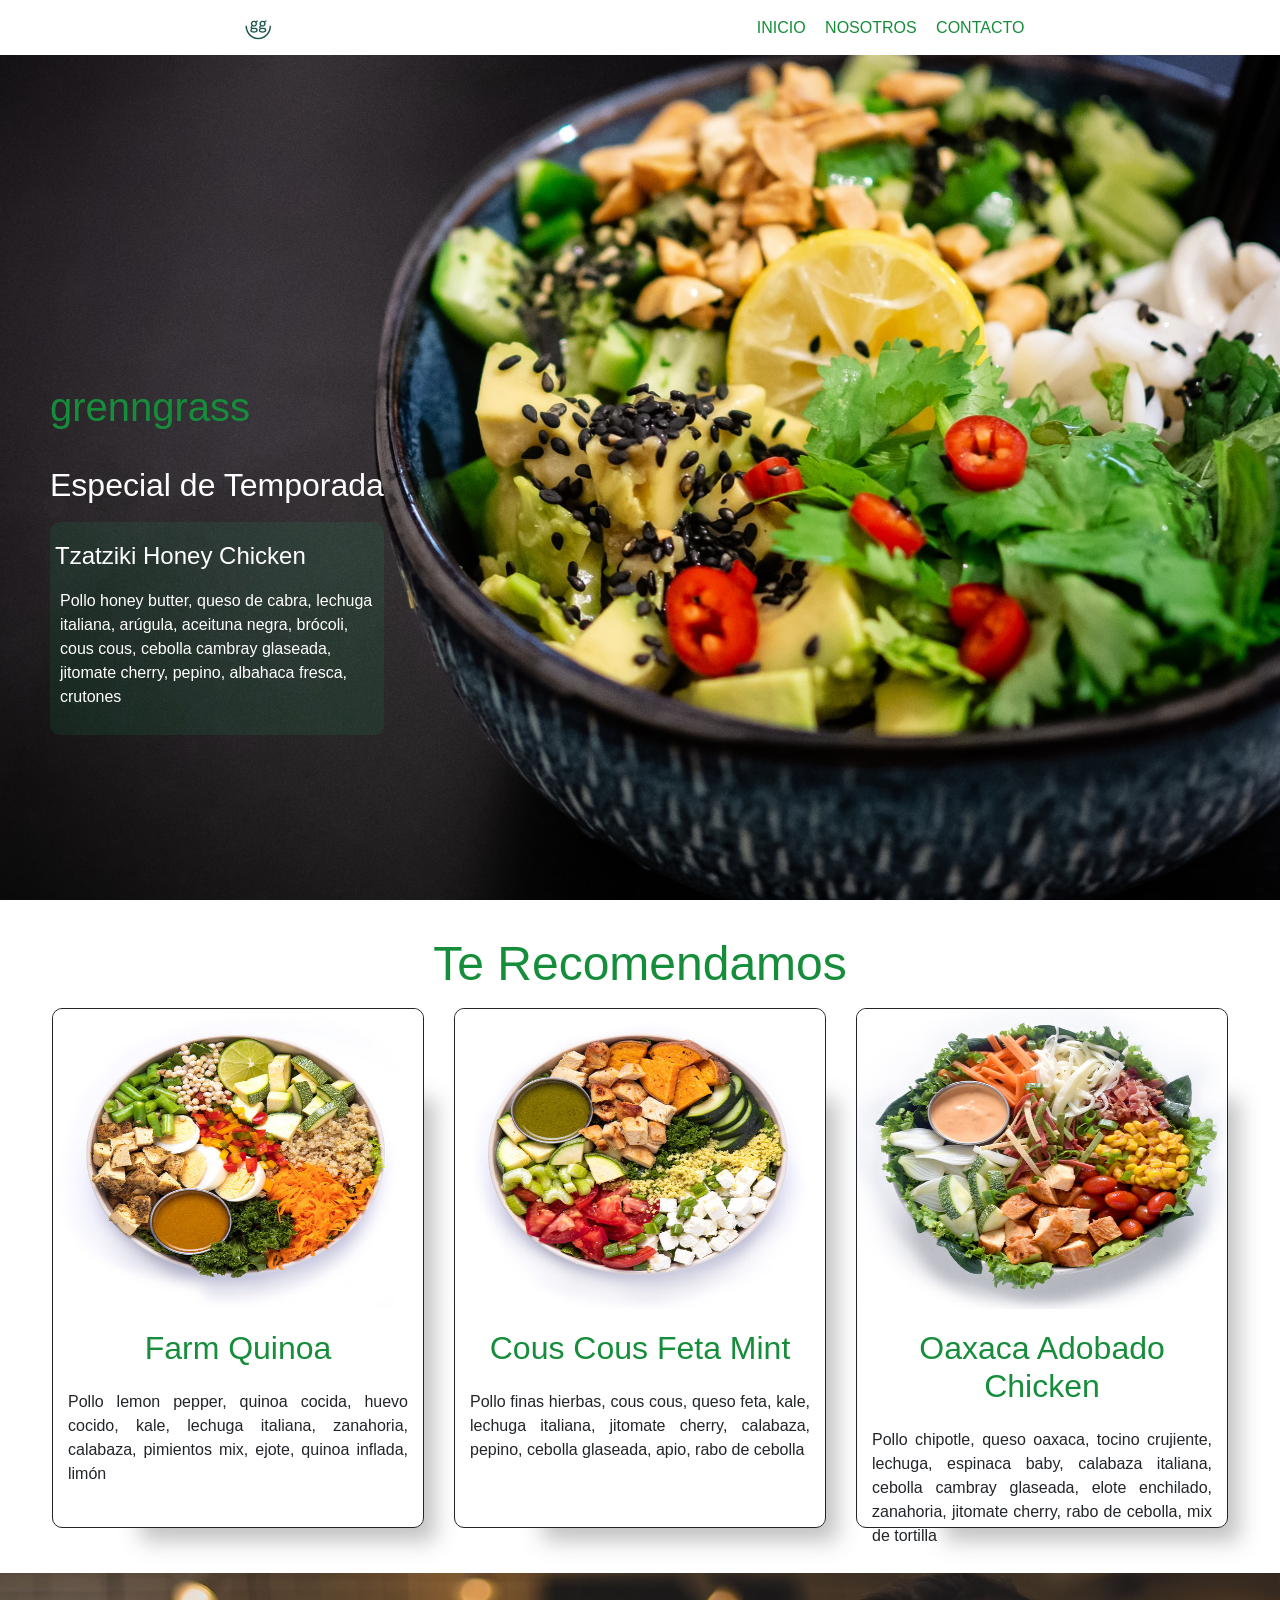
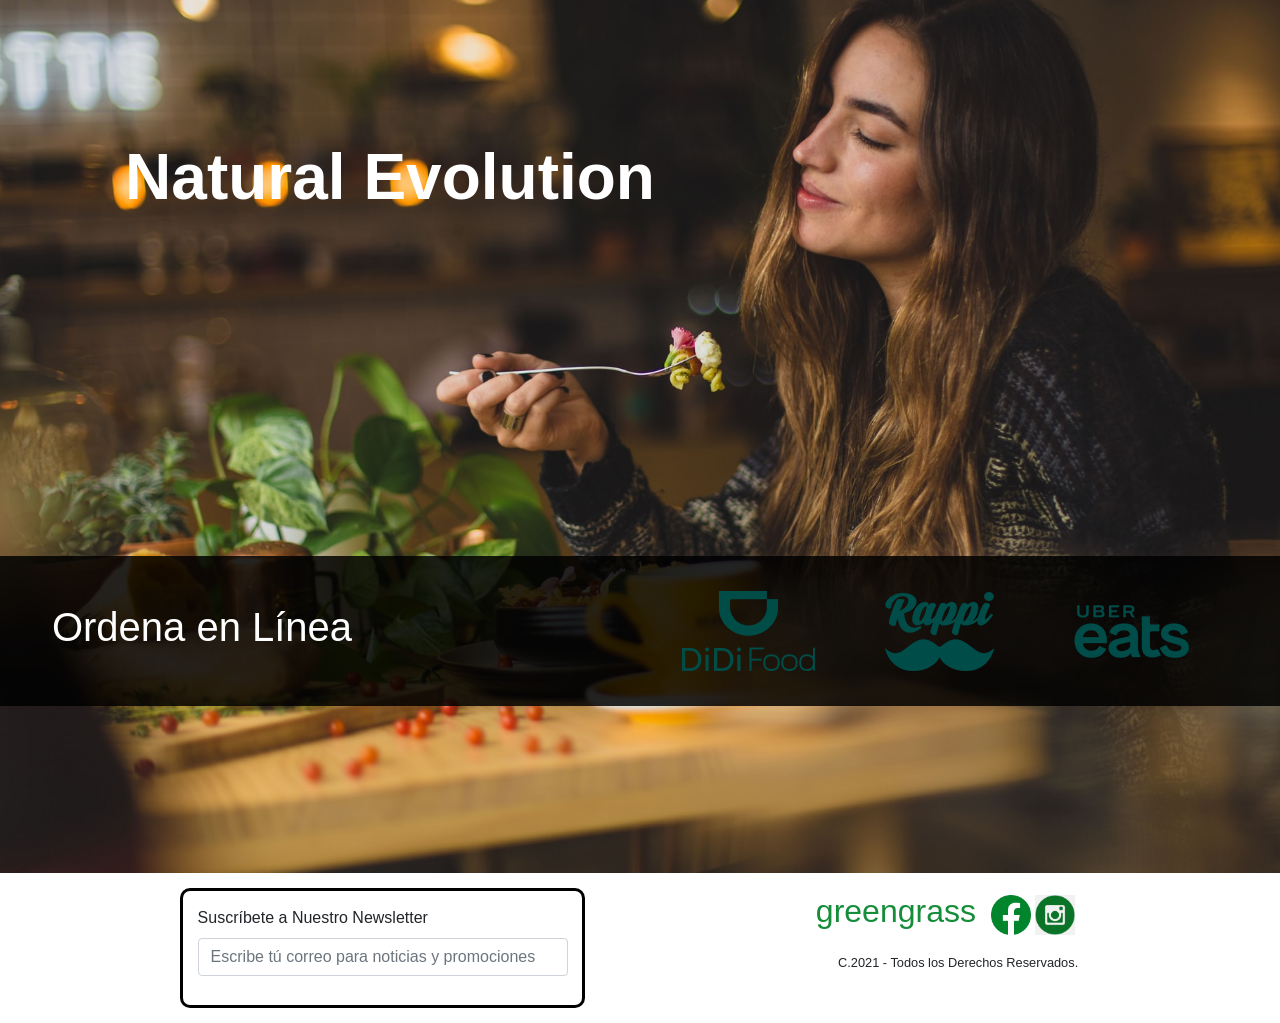
==== commit b70be9e9: "Se agregaron comentarios para diferenciar donde inician cada una de las partes de la pagiana, tanto " ====
--- a/index.html
+++ b/index.html
@@ -132,7 +132,7 @@
         <div class="box">
           <img class="box_img"
             src="./img_salads/15_FARM_QUINOA.jpeg"
-            width="390px"
+            width="370px"
             height="300"
           />
           <h1 class="tittle_box">Farm Quinoa</h1>
@@ -145,7 +145,7 @@
         <div class="box">
           <img class="box_img"
             src="./img_salads/17_COUS_COUS_FETA_MINT.jpeg"
-            width="390px"
+            width="370px"
             height="300"
           />
           <h1 class="tittle_box">Cous Cous Feta Mint</h1>
@@ -158,7 +158,7 @@
         <div class="box">
           <img class="box_img"
             src="./img_salads/00_bonus_oaxaca.jpeg"
-            width="390px"
+            width="370px"
             height="300"
           />
           <h1 class="tittle_box">Oaxaca Adobado Chicken</h1>
@@ -177,9 +177,9 @@
         <header class="container_ordena">
           <div class="ordena_btn">
             <h1 class="tittle_adicionales">Ordena en Línea</h1>
-            <img src="./img_logos/Logos_didi.png" />
-            <img src="./img_logos/Logos_rappi.png" />
-            <img src="./img_logos/Logos_ubereats.png" />
+            <img class="ordena_img" src="./img_logos/Logos_didi.png" />
+            <img class="ordena_img" src="./img_logos/Logos_rappi.png" />
+            <img class="ordena_img" src="./img_logos/Logos_ubereats.png" />
           </div>
         </header>
       </div>
--- a/style.css
+++ b/style.css
@@ -10,6 +10,7 @@
     font-family: 'Montserrat', sans-serif;
 }
 
+/* Estilos para Nav */ 
 .logo_nav {
     width: 35px;
     height: 35px;
@@ -37,6 +38,7 @@
     padding-right: 15px;
 }
 
+/* Estilos para Blog */ 
 .background_blog {
     width: 100%;
     height: 100vh;
@@ -64,9 +66,10 @@
 
 .box_esp_temp {
     display: block;
-    background-color: #808080;
+    background-color: #0bcc6c17;
     color: #ffffff;
     padding-left: 5px;
+    border-radius: 10px;
 }
 
 .text_esp_temp_h2 {
@@ -76,8 +79,8 @@
 
 .text_esp_temp_h3 {
     font-size: 1.5rem;
-    padding-top: 5px;
-    text-align: justify;
+    padding-top: 20px;
+    text-align: left;
 }
 
 .text_esp_temp_p {
@@ -85,6 +88,7 @@
     padding: 10px 5px;
 }
 
+/* Estilos para Recomendamos */ 
 .background_te_recomendamos {
     margin: 0 auto;
     background-color: #ffffff;
@@ -95,37 +99,40 @@
 
 .tittle_te_recomendamos {
     margin: 0 auto;
-    width: 35%;
+    width: 90%;
     color: #168d3a;
     font-size: 3rem;
-    display: block;
+    display: flex;
+    flex-direction: row;
+    flex-wrap: nowrap;
+    align-items: center;
+    justify-content: center;
     text-align: center;
-    padding-top: 45px;
+    padding-top: 35px;
 }
 
 .container-box {
     margin: 0 auto;
     width: 90%;
-    height: 100vh;
+    height: 100%;
     display: flex;
     flex-direction: row;
     flex-wrap: nowrap;
     justify-content: space-evenly;
     align-items: center;
     justify-content: center;
+    padding-bottom: 30px;
 }
 
 .box {
-    width: 400px;
-    height: 550px;
+    width: 375px;
+    height: 520px;
     font-size: 1rem;
     border: 1px solid;
     border-radius: 10px;
     box-shadow: 50px 52px 20px -39px rgba(85,85,85,0.36);
 -webkit-box-shadow: 50px 52px 20px -39px rgba(85,85,85,0.36);
 -moz-box-shadow: 50px 52px 20px -39px rgba(85,85,85,0.36);
-
-    object-fit: cover;
     margin: 15px;
 }
 
@@ -147,6 +154,7 @@
     padding: 15px;
 }
 
+/* Estilos para Adicionales */ 
 .background_adicionales {
     margin: 0 auto;
     height: 100vh;
@@ -176,9 +184,9 @@
 .container_ordena{
     height: 150px;
     width: 100%;
-    background-color: #000000;
-    display: flex;
-    justify-content: flex-end;
+    background-color: #000000d7;
+    display: flex;
+    justify-content: space-evenly;
     align-items: center;
     align-content: center;
 }
@@ -196,13 +204,14 @@
     align-items: center;
 }
 
+/* Estilos para Fotter */ 
 .container_fotter {
     margin: 0 auto;
     width: 90%;
     height: 150px;
     display: flex;
     flex-wrap: nowrap;
-    justify-content: space-between;
+    justify-content: space-around;
     align-items: center;
 }
 
@@ -238,7 +247,81 @@
     font-weight: 100;
     display: flex;
     flex-wrap: nowrap;
-    justify-content: flex-end;
+    justify-content: space-around;
     align-items: center;
     padding: 15px;
+}
+
+/* Pantallas 1200px */
+@media screen and (max-width: 1200px) {
+    .container_esp_temp {
+        width: 60%;
+    }
+    .container-box {
+        flex-direction: row;
+        flex-wrap: wrap;
+        align-items: center;
+    }
+    .container_ordena {
+        justify-content: center;
+}
+.tittle_ordena {
+    font-size: 3rem;
+    padding-right: 320px;
+    }
+    .tittle_adicionales {
+        padding: .1px;
+        font-size: 2rem;
+        text-align: center;
+    }
+}
+
+/* Pantallas 768px */
+@media screen and (max-width: 768px) {
+    .container_esp_temp {
+        width: 60%;
+    }
+    .container-box {
+        flex-direction: column;
+    }
+    .tittle_ordena {
+        font-size: 3rem;
+        padding-right: 120px;
+    }
+    .container_fotter {
+        width: 80%;
+        flex-direction: column;
+        padding-top: 120px;
+    }
+    .container_social_media {
+        padding-top: 15px;
+    }
+    .ordena_img {
+        width: 140px;
+    }
+}
+
+/* Pantallas 425px */
+@media screen and (max-width: 425px) {
+    .container_esp_temp {
+        width: 60%;
+    }
+    .container-box {
+        flex-direction: column;
+    }
+    .tittle_ordena {
+        font-size: 2rem;
+        padding-right: 120px;
+    }
+    .tittle_adicionales {
+        font-size: 1.5rem;
+    }
+    .container_fotter {
+        width: 80%;
+        flex-direction: column;
+        padding-top: 150px;
+    }
+    .ordena_img {
+        width: 100px;
+    }
 }
